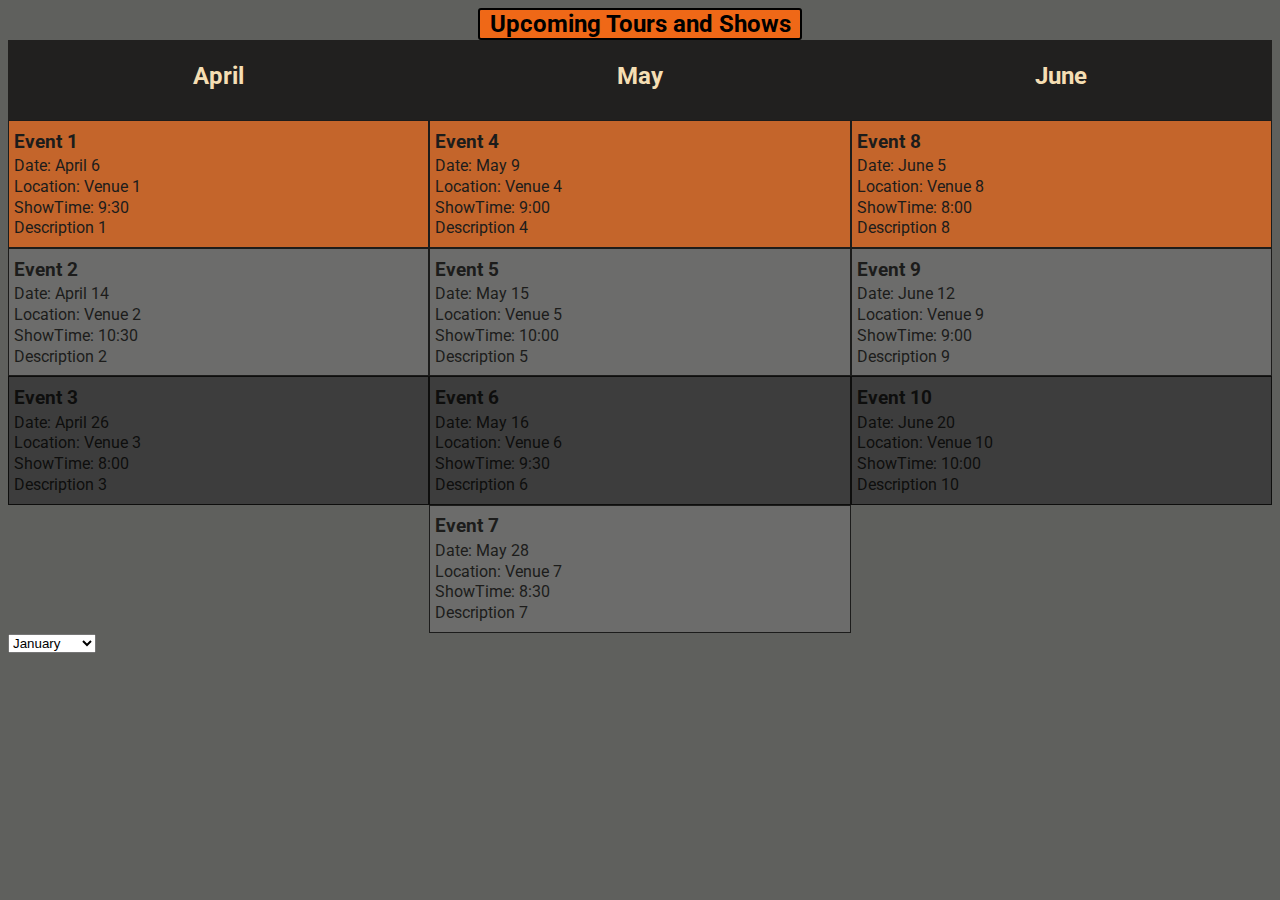
==== schedule.html @ f9bc867f "Im a goddam genius" ====
<!DOCTYPE html>
<html>
<head>
    <meta charset="utf-8" />
    <meta http-equiv="X-UA-Compatible" content="IE=edge">
    <title>Page Title</title>
    <meta name="viewport" content="width=device-width, initial-scale=1">
    <link rel="stylesheet" type="text/css" media="screen" href="main.css" />
    <link href="https://fonts.googleapis.com/css?family=Roboto%7CRoboto+Condensed" rel="stylesheet">
</head>
<body>
    <h2 id='eventsHeader'>Upcoming Tours and Shows</h2>
    <div id='events'>
        <div id='eventsAprilDiv' class='eventsDiv'></div>
        <div id='eventsMayDiv' class='eventsDiv'></div>
        <div id='eventsJuneDiv' class='eventsDiv'></div>
    </div>
    <div id='calendar'>
        <form id='calendarMenu'>
            <select id='select'>
                <option id='January'>January</option>
                <option id='February'>February</option>
                <option id='March'>March</option>
                <option id='April'>April</option>
                <option id='May'>May</option>
                <option id='June'>June</option>
                <option id='July'>July</option>
                <option id='August'>August</option>
                <option id='September'>September</option>
                <option id='October'>October</option>
                <option id='November'>November</option>
                <option id='December'>December</option>
            </select> 
        </form>
        <div id ='dates'>
            <div id='dateDiv1'></div>
            <div id='dateDiv2'></div>
            <div id='dateDiv3'></div>
            <div id='dateDiv4'></div>
            <div id='dateDiv5'></div>
            <div id='dateDiv6'></div>
            <div id='dateDiv7'></div>
            <div id='dateDiv8'></div>
            <div id='dateDiv9'></div>
            <div id='dateDiv10'></div>
            <div id='dateDiv11'></div>
            <div id='dateDiv12'></div>
            <div id='dateDiv13'></div>
            <div id='dateDiv14'></div>
            <div id='dateDiv15'></div>
            <div id='dateDiv16'></div>
            <div id='dateDiv17'></div>
            <div id='dateDiv18'></div>
            <div id='dateDiv19'></div>
            <div id='dateDiv20'></div>
            <div id='dateDiv21'></div>
            <div id='dateDiv22'></div>
            <div id='dateDiv23'></div>
            <div id='dateDiv24'></div>
            <div id='dateDiv25'></div>
            <div id='dateDiv26'></div>
            <div id='dateDiv27'></div>
            <div id='dateDiv28'></div>
            <div id='dateDiv29'></div>
            <div id='dateDiv30'></div>
            <div id='dateDiv31'></div>
    </div>
    </div>
    <script src="main.js"></script>
</body>
</html>
---- main.css ----
body {
    background-color: #5f605d;
    font-family: 'Roboto', sans-serif;
}

#events {
    display: flex;
    flex-flow: row;
    justify-content: space-between;
    background-image: url(https://img.apmcdn.org/cc4fb0e9f3b4cc9793551872029ef3fcb76c40a6/uncropped/1b74f0-20170201-rockin-1000.jpg);
    background-size: 100% 100%;
}

.eventsDiv {
    display: flex;
    flex-flow: column wrap;
    line-height: 0.3;
    width: 33.33%;
}

#eventsHeader {
    text-align: center;
    background-color: #ef6817;
    margin: auto;
    width: 320px;
    border: 2px black solid;
    border-radius: 3px;
}

.jsEventsDiv1 {
    background-color: #ef6817;
    border: 1px black solid;
    padding-left: 5px;
    opacity: 0.7;
}

.jsEventsDiv2 {
    background-color: #727271;
    border: 1px black solid;
    padding-left: 5px;
    opacity: 0.7;
}

.jsEventsDiv3 {
    background-color: #383838;
    border: 1px black solid;
    padding-left: 5px;
    opacity: 0.85;
}

.jsEventsMonth {
    text-align: center;
    opacity: 1;
    background-color: #21201f;
    color: wheat;
    height: 80px;
    margin: 0;
    line-height: 3;
}
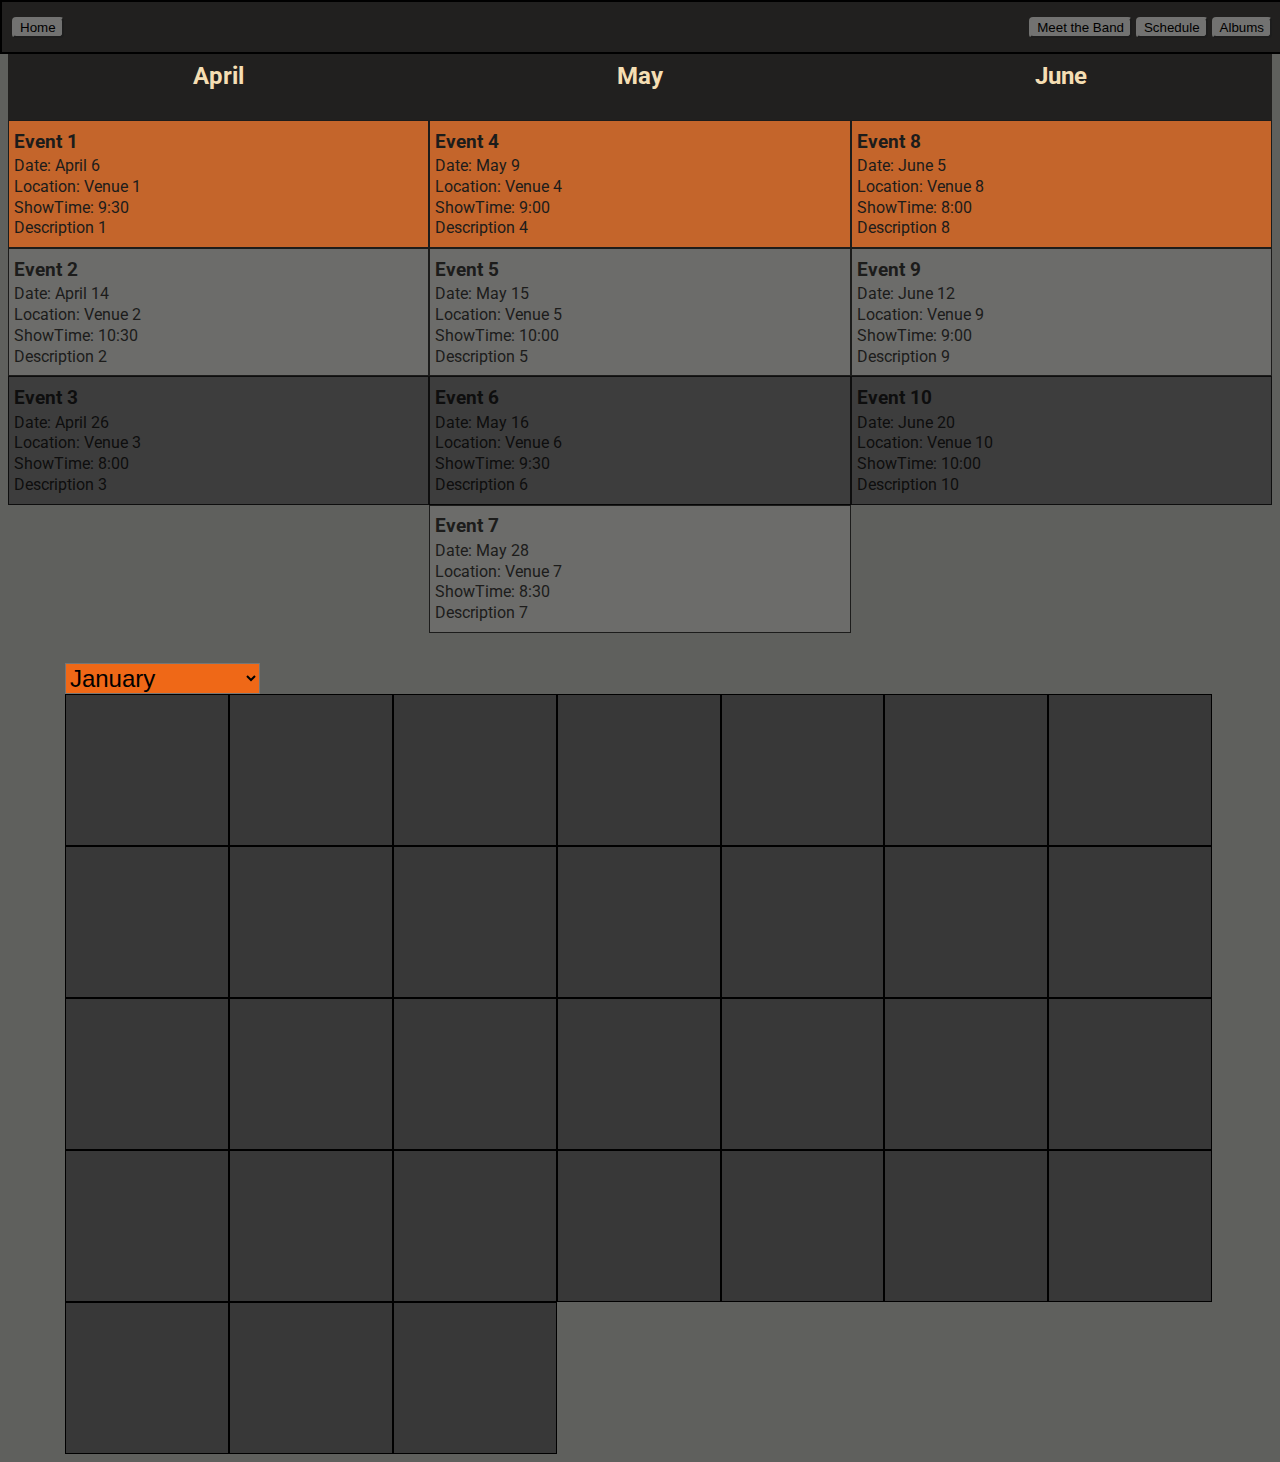
==== commit 5894d4ec: "added navbar into schedule page" ====
--- a/schedule.html
+++ b/schedule.html
@@ -9,6 +9,14 @@
     <link href="https://fonts.googleapis.com/css?family=Roboto%7CRoboto+Condensed" rel="stylesheet">
 </head>
 <body>
+    <nav id='navMain'>
+        <button type='button' href='index.html' id='homeNav'>Home</button>
+        <ul id='navbar'>
+            <li><button type="button" href='html/band-member.html' id='band-membersNav'>Meet the Band</button></li>
+            <li><button type="button" href='html/schedule.html' id='scheduleNav'>Schedule</button></li>
+            <li><button type='button' href='html/albums.html' id='albumsNav'>Albums</button></li>
+        </ul>
+    </nav>
     <h2 id='eventsHeader'>Upcoming Tours and Shows</h2>
     <div id='events'>
         <div id='eventsAprilDiv' class='eventsDiv'></div>
@@ -33,37 +41,37 @@
             </select> 
         </form>
         <div id ='dates'>
-            <div id='dateDiv1'></div>
-            <div id='dateDiv2'></div>
-            <div id='dateDiv3'></div>
-            <div id='dateDiv4'></div>
-            <div id='dateDiv5'></div>
-            <div id='dateDiv6'></div>
-            <div id='dateDiv7'></div>
-            <div id='dateDiv8'></div>
-            <div id='dateDiv9'></div>
-            <div id='dateDiv10'></div>
-            <div id='dateDiv11'></div>
-            <div id='dateDiv12'></div>
-            <div id='dateDiv13'></div>
-            <div id='dateDiv14'></div>
-            <div id='dateDiv15'></div>
-            <div id='dateDiv16'></div>
-            <div id='dateDiv17'></div>
-            <div id='dateDiv18'></div>
-            <div id='dateDiv19'></div>
-            <div id='dateDiv20'></div>
-            <div id='dateDiv21'></div>
-            <div id='dateDiv22'></div>
-            <div id='dateDiv23'></div>
-            <div id='dateDiv24'></div>
-            <div id='dateDiv25'></div>
-            <div id='dateDiv26'></div>
-            <div id='dateDiv27'></div>
-            <div id='dateDiv28'></div>
-            <div id='dateDiv29'></div>
-            <div id='dateDiv30'></div>
-            <div id='dateDiv31'></div>
+            <div id='dateDiv1' class='dateClass'></div>
+            <div id='dateDiv2' class='dateClass'></div>
+            <div id='dateDiv3' class='dateClass'></div>
+            <div id='dateDiv4' class='dateClass'></div>
+            <div id='dateDiv5' class='dateClass'></div>
+            <div id='dateDiv6' class='dateClass'></div>
+            <div id='dateDiv7' class='dateClass'></div>
+            <div id='dateDiv8' class='dateClass'></div>
+            <div id='dateDiv9' class='dateClass'></div>
+            <div id='dateDiv10' class='dateClass'></div>
+            <div id='dateDiv11' class='dateClass'></div>
+            <div id='dateDiv12' class='dateClass'></div>
+            <div id='dateDiv13' class='dateClass'></div>
+            <div id='dateDiv14' class='dateClass'></div>
+            <div id='dateDiv15' class='dateClass'></div>
+            <div id='dateDiv16' class='dateClass'></div>
+            <div id='dateDiv17' class='dateClass'></div>
+            <div id='dateDiv18' class='dateClass'></div>
+            <div id='dateDiv19' class='dateClass'></div>
+            <div id='dateDiv20' class='dateClass'></div>
+            <div id='dateDiv21' class='dateClass'></div>
+            <div id='dateDiv22' class='dateClass'></div>
+            <div id='dateDiv23' class='dateClass'></div>
+            <div id='dateDiv24' class='dateClass'></div>
+            <div id='dateDiv25' class='dateClass'></div>
+            <div id='dateDiv26' class='dateClass'></div>
+            <div id='dateDiv27' class='dateClass'></div>
+            <div id='dateDiv28' class='dateClass'></div>
+            <div id='dateDiv29' class='dateClass'></div>
+            <div id='dateDiv30' class='dateClass'></div>
+            <div id='dateDiv31' class='dateClass'></div>
     </div>
     </div>
     <script src="main.js"></script>
--- a/main.css
+++ b/main.css
@@ -1,6 +1,43 @@
 body {
     background-color: #5f605d;
     font-family: 'Roboto', sans-serif;
+}
+
+nav {
+    position: fixed;
+    top: 0;
+    left: 0;
+    width: 100%;
+    border: 2px black solid;
+    display: flex;
+    flex-direction: row;
+    flex-wrap: wrap;
+    justify-content: space-between;
+    background-color: #21201f;
+    height: 50px;
+}
+
+#navbar {
+    list-style-type: none;
+    padding-right: 10px; 
+    margin-top: auto; 
+    margin-bottom: auto;
+}
+
+#navbar li {
+    display: inline;
+}
+
+#homeNav {
+    margin-top: auto;
+    margin-bottom: auto;
+    margin-left: 10px;
+}
+
+#band-membersNav, #scheduleNav, #homeNav, #albumsNav {
+    background-color: #727271;
+    border: 2px #727271 outset;
+    border-radius: 4px;
 }
 
 #events {
@@ -57,3 +94,30 @@
     margin: 0;
     line-height: 3;
 }
+
+#dates {
+    display: flex;
+    flex-flow: row wrap;
+    margin-left: 4.5%
+}
+
+.dateClass {
+    width: 13%;
+    border: 1px black solid;
+    height: 150px;
+    line-height: 0.3;
+    padding-left: 5px;
+    background-color: #383838;
+}
+
+#calendarMenu {
+    margin-left: 4.5%;
+    margin-top: 30px;
+    width: 100px;
+}
+
+#select {
+    width: 195px;
+    font-size: 150%;
+    background-color: #ef6817;
+}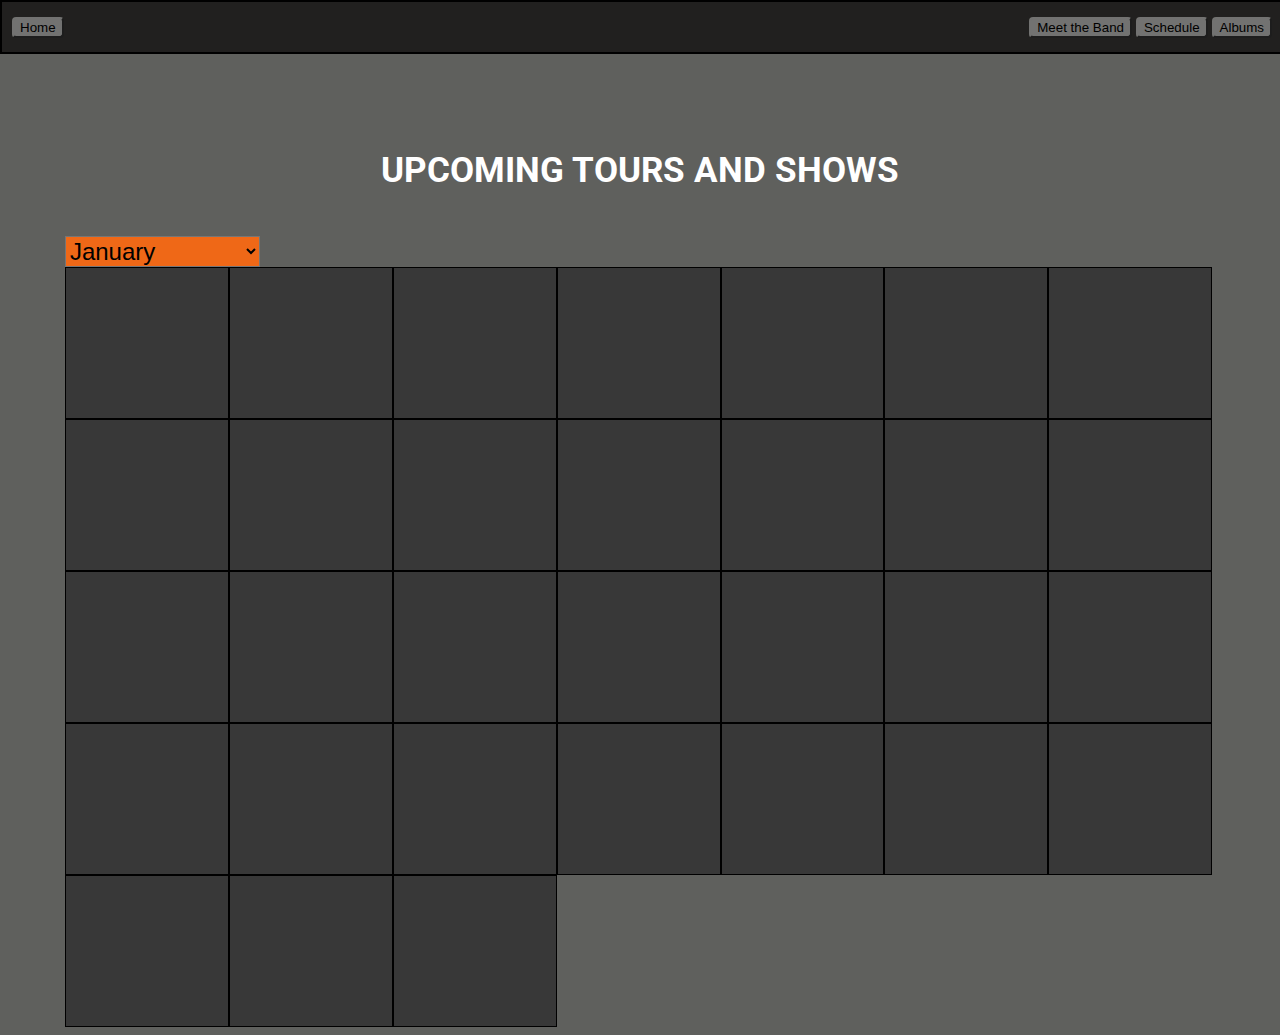
==== commit 90a00e03: "changed styling to be consistent with other pages" ====
--- a/schedule.html
+++ b/schedule.html
@@ -17,7 +17,7 @@
             <li><button type='button' href='html/albums.html' id='albumsNav'>Albums</button></li>
         </ul>
     </nav>
-    <h2 id='eventsHeader'>Upcoming Tours and Shows</h2>
+    <h1 id='eventsHeader'>UPCOMING TOURS AND SHOWS</h1>
     <div id='events'>
         <div id='eventsAprilDiv' class='eventsDiv'></div>
         <div id='eventsMayDiv' class='eventsDiv'></div>
--- a/main.css
+++ b/main.css
@@ -15,6 +15,7 @@
     justify-content: space-between;
     background-color: #21201f;
     height: 50px;
+    z-index: 5000;
 }
 
 #navbar {
@@ -57,32 +58,29 @@
 
 #eventsHeader {
     text-align: center;
-    background-color: #ef6817;
     margin: auto;
-    width: 320px;
-    border: 2px black solid;
-    border-radius: 3px;
+    margin-top: 150px;
+    margin-bottom: 15px;
+    color: white;
+    font-size: 35px;
 }
 
 .jsEventsDiv1 {
-    background-color: #ef6817;
+    background-color: rgb(239, 104, 23,0.7);
     border: 1px black solid;
     padding-left: 5px;
-    opacity: 0.7;
 }
 
 .jsEventsDiv2 {
-    background-color: #727271;
+    background-color: rgb(114, 114, 113,0.7);
     border: 1px black solid;
     padding-left: 5px;
-    opacity: 0.7;
 }
 
 .jsEventsDiv3 {
-    background-color: #383838;
+    background-color: rgb(56, 56, 56,0.85);
     border: 1px black solid;
     padding-left: 5px;
-    opacity: 0.85;
 }
 
 .jsEventsMonth {
